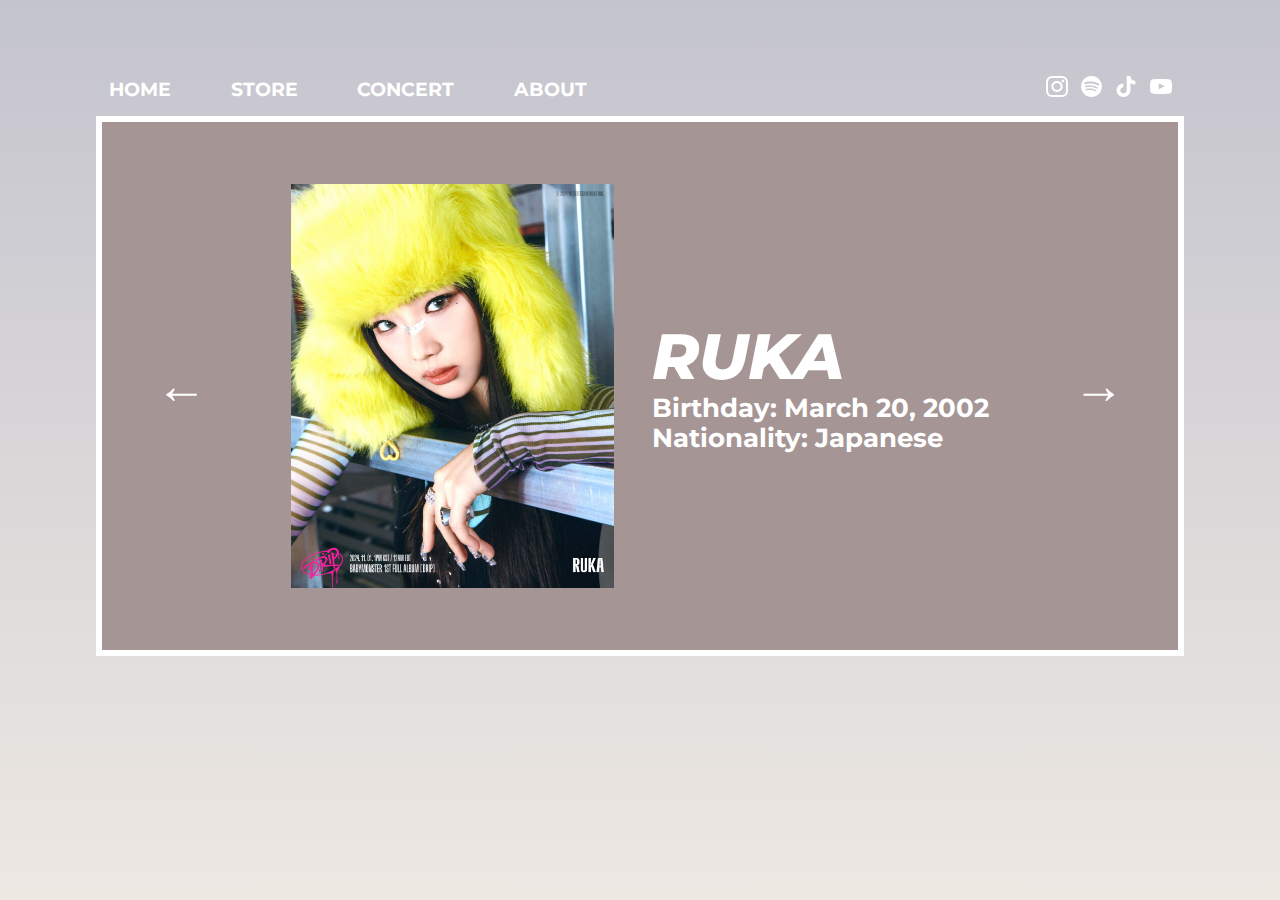
==== about.html @ fabc6adc "28/11" ====
<!DOCTYPE html>
<html lang="en">
<head>
    <meta charset="utf-8">
    <meta name="viewport" content="width=device-width">
    <title>BABYMONSTER</title>
    <link href="Normalize.css" rel="stylesheet" type="text/css" />
    <link href="style.css" rel="stylesheet" type="text/css" />
    <link rel="preconnect" href="https://fonts.googleapis.com">
    <link rel="preconnect" href="https://fonts.gstatic.com" crossorigin>
    <link href="https://fonts.googleapis.com/css2?family=Agdasima:wght@400;700&family=Montserrat:ital,wght@0,100..900;1,100..900&family=Open+Sans:ital,wght@0,300..800;1,300..800&display=swap" rel="stylesheet">
</head>
<body>
    <section id="page1-about">
        <header>
            <nav>
                <div id="nav-box-words">
                    <a class="nav-bar" id="home" href="home.html">HOME</a>
                    <a class="nav-bar" id="store" href="store.html">STORE</a>
                    <a class="nav-bar" id="concert" href="concert.html">CONCERT</a>
                    <a class="nav-bar" id="about" href="about.html">ABOUT</a>
                </div>
                <div id="nav-box-social">
                    <a href="https://www.instagram.com/babymonster_ygofficial/?hl=en" target="_blank">
                        <img class="social-icons" id="instagram" src="img/instagram.svg" alt="Instagram Logo">
                    </a>
                    <a href="https://open.spotify.com/artist/1SIocsqdEefUTE6XKGUiVS" target="_blank">
                        <img class="social-icons" id="spotify" src="img/spotify.svg" alt="Spotify Logo">
                    </a>
                    <a href="https://www.tiktok.com/@babymonster_yg_tiktok?lang=en" target="_blank">
                        <img class="social-icons" id="tiktok" src="img/tiktok.svg" alt="TikTok Logo">
                    </a>
                    <a href="https://www.youtube.com/channel/UCqwUnggBBct-AY2lAdI88jQ" target="_blank">
                        <img class="social-icons" id="youtube" src="img/youtube.svg" alt="Youtube Logo">
                    </a>
                </div>
            </nav>
        </header>
        <div class="box-container2">
            <div class="box2">
                <div class="carousel-container">
                    <button class="carousel-btn prev">←</button>
                    <div class="carousel">
                        <div class="profile">
                            <img src="img/ruka.jpeg" alt="RUKA">
                            <div class="text-container">
                                <h3>RUKA</h3>
                                <p>Birthday: March 20, 2002<br>Nationality: Japanese</p>
                            </div>
                        </div>
                        <div class="profile">
                            <img src="img/pharita.jpeg" alt="PHARITA">
                            <div class="text-container">
                                <h3>PHARITA</h3>
                                <p>Birthday: August 26, 2005<br>Nationality: Thai</p>
                            </div>
                        </div>
                        <div class="profile">
                            <img src="img/asa.jpeg" alt="ASA">
                            <div class="text-container">
                                <h3>ASA</h3>
                                <p>Birthday: April 17, 2006<br>Nationality: Japanese</p>
                            </div>
                        </div>
                        <div class="profile">
                            <img src="img/ahyeon.jpeg" alt="AHYEON">
                            <div class="text-container">
                                <h3>AHYEON</h3>
                                <p>Birthday: April 11, 2007<br>Nationality: Korean</p>
                            </div>
                        </div>
                        <div class="profile">
                            <img src="img/rami.jpeg" alt="RAMI">
                            <div class="text-container">
                                <h3>RAMI</h3>
                                <p>Birthday: October 17, 2007<br>Nationality: Korean</p>
                            </div>
                        </div>
                        <div class="profile">
                            <img src="img/rora.jpeg" alt="RORA">
                            <div class="text-container">
                                <h3>RORA</h3>
                                <p>Birthday: August 14, 2008<br>Nationality: Korean</p>
                            </div>
                        </div>
                        <div class="profile">
                            <img src="img/chiquita.jpeg" alt="CHIQUITA">
                            <div class="text-container">
                                <h3>CHIQUITA</h3>
                                <p>Birthday: February 17, 2009<br>Nationality: Thai</p>
                            </div>
                        </div>
                    </div>
                    <button class="carousel-btn next">→</button>
                </div>
            </div>
        </div>
    </section>
    <script src="script.js"></script>
</body>
</html>
---- style.css ----
* {
    margin: 0;
    padding: 0;
    box-sizing: border-box;
}

body {
    scroll-snap-type: y mandatory;
    overflow-y: scroll;
    margin: 0;
    height: 100%;
    display: flex;
    flex-direction: column;
}

/* Home Page */

#page1 {
    height: 100vh;
    background-image: url('img/BABYMONSTER Background Image.jpg');
    background-size: cover;
    background-position: center top;
    background-repeat: no-repeat;
    scroll-snap-align: start;
    position: relative;  
}

header {
    position: absolute;
    z-index: 2;
    width: 100%;
    top: 8.4%; 
    left: 0;
}

nav {
    display: flex;
    justify-content: space-between;
    align-items: center;
    padding: 0;
    background-color: transparent;
    max-width: 80%;
    margin-left: 8.5%;
}

.nav-bar {
    font-family: "Montserrat";
    font-weight: 700;
    color: white;
    font-size: 1.5vw;
    text-decoration: none;
}

#nav-box-words {
    display: flex;
    justify-content: space-around;
    gap: 20%;
}

#nav-box-social {
    display: flex;
    justify-content: space-between;
    align-items: center;
    gap: 15%;
}

.social-icons {
    width: 1.7vw;
    height: 1.7vw;
}

#page1 .box-container {
    display: flex;
    justify-content: center;
    align-items: center;
    height: 100%;
}

#page1 .box {
    width: 85%;
    height: 60%;
    border: 0.5vw solid white;
    background-color: transparent;
    margin-bottom: 10%;
}

.box-content {
    text-align: center;
}

.main-logo {
    margin-top: 32%;
    font-family: "Montserrat";
    font-weight: 800;
    color: black;
    font-size: 5vw;
}

.album-button {
    cursor: pointer;
    background-color: black;
    color: white;
    border: 0.2vw solid white;
    border-radius: 2vw;
    padding: 1% 2%;
    font-family: "Montserrat";
    font-weight: 700;
    font-size: 2.5vw;
}

#page2 {
    background-image: linear-gradient(#EDE8E2, #C4C4CE);
    color: white;
    height: 95vh;
    text-align: center;
    scroll-snap-align: start;
    border-top: 0.5vw solid white;
}

#page2 .box-container {
    display: flex;
    justify-content: center;
    align-items: center;
    height: 100%;
}

#page2 .box {
    width: 90%;
    height: 90%;
    border: 0.5vw solid white;
    background-color: transparent;
}

#page2 h2 {
    font-family: "Montserrat";
    font-weight: 700;
    color: black;
    font-size: 3vw;
}

#page2 p {
    font-family: "Montserrat";
    font-weight: 600;
    color: black;
    font-size: 2vw;
    line-height: 3vw;
}

#page2 .box-content {
    text-align: left;
    margin-top: 2.5%;
    margin-left: 3.5%;
}

#page2 .album-content {
    display: grid;
    grid-template-columns: 1fr 1fr; 
    gap: 10em; 
    width: 100%;
    margin-top: 5%;
}

#page2 .album-content .album {
    display: flex; 
    align-items: center; 
    text-align: left;
    padding: 0.8vw;
}

#page2 .album-content .album img {
    max-width: 40%;
    height: auto;
}

#page2 .album-content .album a {
    display: flex; 
    align-items: center; 
    text-decoration: none; 
    gap: 1.8vw; 
    color: inherit; 
    position: relative;
}

#page2 .album-content .album a p {
    flex: 1; 
    margin: 0;
    font-family: "Montserrat", sans-serif;
    font-weight: 700;
    color: black;
    font-size: 2vw;
    text-shadow: 0.1vh 0.1vh 0.1vh rgb(74, 74, 74);
}

/*About Page*/

#page1-about {
    height: 100vh;
    background-image: linear-gradient(#C4C4CE, #EDE8E2);
    background-size: cover;
    background-position: center top;
    background-repeat: no-repeat;
    scroll-snap-align: start;
    position: relative;  
}

#page1-about .box-container2 {
    display: flex;
    justify-content: center;
    align-items: center;
    height: 100%;
}

#page1-about .box2 {
    width: 85%;
    height: 60%;
    border: 0.5vw solid white;
    margin-bottom: 10%;
    display: flex;
    justify-content: center;
    align-items: center;
    background-color: #A69595;
}

.carousel-container {
    display: flex;
    align-items: center;
    justify-content: center;
    position: relative;
    width: 100%;
    height: 100%;
    overflow: hidden;
}

.carousel {
    display: flex;
    transition: transform 0.5s ease;
    width: 100%;
    height: 100%;
}

.profile {
    flex-shrink: 0;
    display: flex;
    align-items: center; 
    justify-content: center;
    width: 100%;
    text-align: left;
    box-sizing: border-box;
    flex-direction: row; 
}

.profile img {
    width: 30%;
    height: auto;
    object-fit: contain;
    margin-right: 3vw; 
}

.profile .text-container {
    display: flex;
    flex-direction: column; 
    justify-content: center;
}

.profile h3, .profile p {
    margin: 0;
    color: white;
}

.profile p {
    font-size: 2vw;
    font-family: "Montserrat";
    font-weight: 700;
}

.profile h3 {
    font-size: 5vw;
    font-style: italic;
    font-family: "Montserrat";
    font-weight: 800;
}


.carousel-btn {
    background-color: transparent;
    border: none;
    font-size: 4vw;
    cursor: pointer;
    position: absolute;
    z-index: 2;
    top: 50%;
    transform: translateY(-50%);
    color: white;
}

.carousel-btn.prev {
    left: 5%;
}

.carousel-btn.next {
    right: 5%;
}

/* Concert Page */

#page1-concert header {
    position: absolute;
    z-index: 2;
    width: 100%;
    top: 4.4%;
    left: 0;
}

#page1-concert {
    height: auto;
    min-height: 100vh;
    background-image: linear-gradient(#C4C4CE, #EDE8E2);
    background-size: cover;
    background-position: center top;
    background-repeat: no-repeat;
    scroll-snap-align: start;
    position: relative;  
    padding-bottom: 5%;
}

#page1-concert .box-container3 {
    display: flex;
    justify-content: center;
    align-items: flex-start;
    height: 100%;
}

#page1-concert .box3 {
    width: 85%;
    position: relative;
    top: 12.5vh;
    border: 0.5vw solid white;
    margin-bottom: 10%;
    display: flex;
    justify-content: center;
    align-items: center;
    background-image: linear-gradient(#5A2626, #C05151);
}

.box-content3 {
    text-align: center;
}

#page1-concert .box-content3 .main-logo2 {
    width: 80%;
    height: auto;
    margin-top: 10%;
}

#page1-concert .box-content3 h3 {
    font-family: "Rubik Doodle Shadow";
    font-weight: 500;
    color: white;
    font-size: 5vw;
}

#page1-concert .box-content3 #hello {
    margin-top: 20%;
}

#page1-concert .box-content3 #tour-title {
    font-family: "Montserrat";
    font-weight: 700;
    color: white;
    font-size: 2vw;
}

#page1-concert .box-content3 h4 {
    font-family: "Rubik Doodle Shadow";
    font-weight: 500;
    color: white;
    font-size: 3vw;
    margin-top: 20%;
    margin-bottom: 1%;
}

#page1-concert .box-content3 .schedule p {
    font-family: "Montserrat";
    font-weight: 700;
    color: white;
    font-size: 2vw;
    line-height: 3vw;
}

#page1-concert .box-content3 .sponsorship p {
    font-family: "Montserrat";
    font-weight: 700;
    color: white;
    font-size: 2vw;
    line-height: 3vw;
}

#page1-concert .box-content3 .schedule-container {
    border-top: 0.2vw solid white;
    border-bottom: 0.2vw solid white;
    width: 100%;
}

#page1-concert .box-content3 .schedule {
    border-bottom: 0.1vw solid white;
    padding: 2vh 0;
    display: flex;
    flex-direction: row;
    justify-content: space-between;
    margin: 0 1% 0 1%;
}

#page1-concert .box-content3 .schedule:last-child {
    border-bottom: none;
}

#page1-concert .box-content3 .country {
    color: #531B1B !important;
    font-style: italic;
    font-weight: 900 !important;
}

#page1-concert .box-content3 .sponsorship {
    margin-top: 20%;
    margin-bottom: 5%;
}

.sponsorship-email {
    color: #531B1B !important;
    font-weight: 800 !important;
}
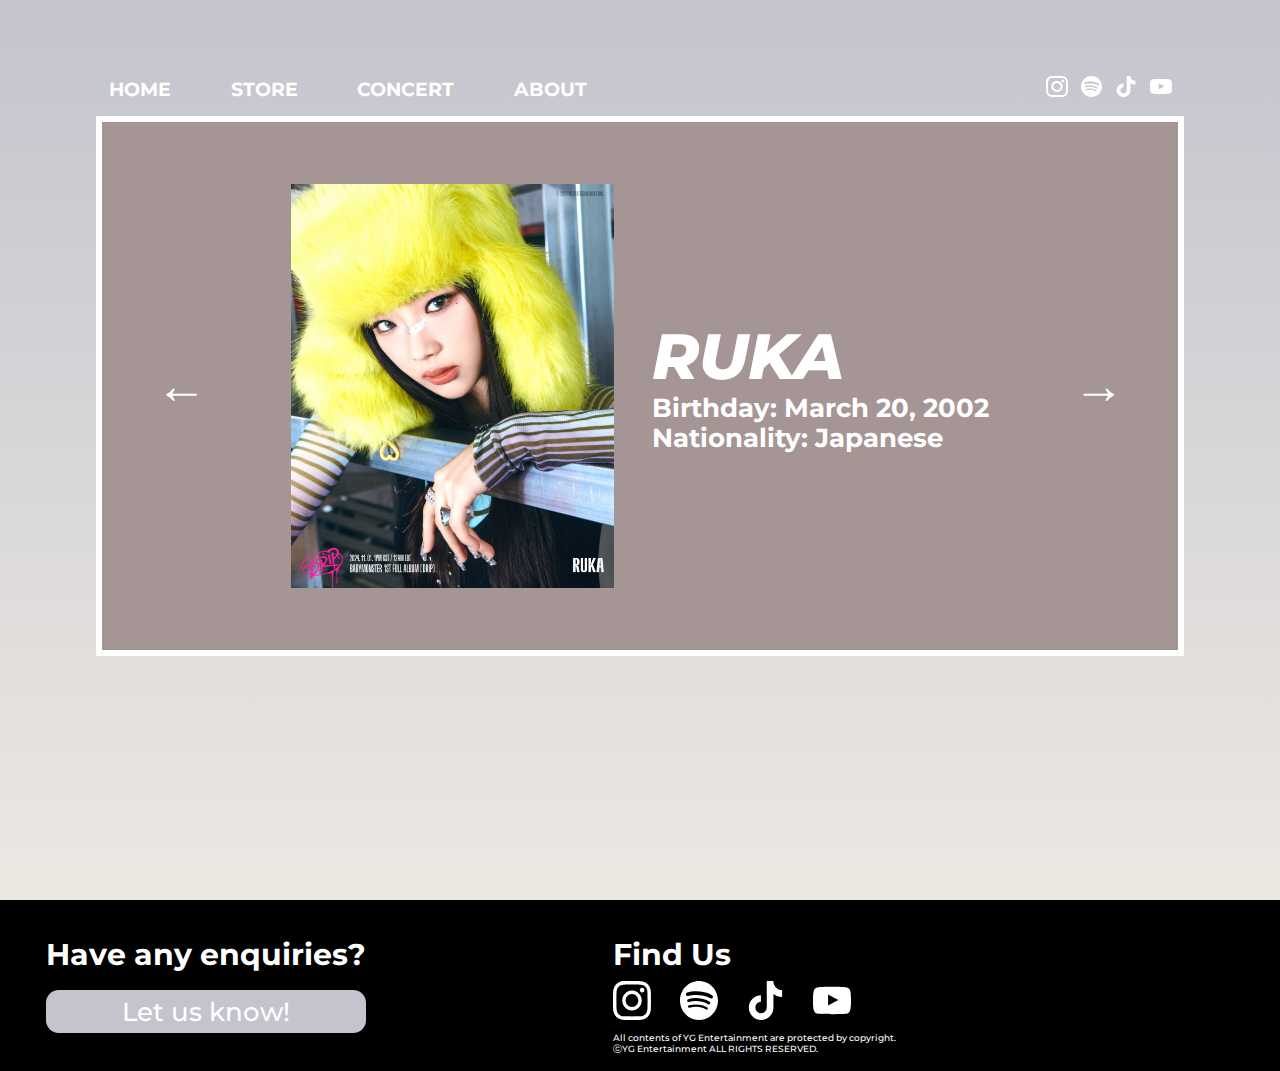
==== commit a940fe5a: "29/11 Footer" ====
--- a/about.html
+++ b/about.html
@@ -15,7 +15,7 @@
         <header>
             <nav>
                 <div id="nav-box-words">
-                    <a class="nav-bar" id="home" href="home.html">HOME</a>
+                    <a class="nav-bar" id="home" href="index.html">HOME</a>
                     <a class="nav-bar" id="store" href="store.html">STORE</a>
                     <a class="nav-bar" id="concert" href="concert.html">CONCERT</a>
                     <a class="nav-bar" id="about" href="about.html">ABOUT</a>
@@ -96,6 +96,40 @@
             </div>
         </div>
     </section>
+    <footer>
+        <div class="issues">
+            <h3>Have any enquiries?</h3>
+            <button id="issueButton">Let us know!</button>
+            <div id="issueForm" style="display: none;">
+                <input type="email" id="userEmail" placeholder="johndoe@gmail.com" required>
+                <textarea id="userIssue" placeholder="Describe your issue..." required></textarea>
+                <button id="submitIssue">Submit</button>
+            </div>
+        </div>
+        <div class="contact-us">
+            <div class="contact-footer">
+                <h3>Find Us</h3>
+            </div>
+            <div class="social-footer"> 
+                <a href="https://www.instagram.com/babymonster_ygofficial/?hl=en" target="_blank">
+                    <img class="social-icons2" id="instagram" src="img/instagram.svg" alt="Instagram Logo">
+                </a>
+                <a href="https://open.spotify.com/artist/1SIocsqdEefUTE6XKGUiVS" target="_blank">
+                    <img class="social-icons2" id="spotify" src="img/spotify.svg" alt="Spotify Logo">
+                </a>
+                <a href="https://www.tiktok.com/@babymonster_yg_tiktok?lang=en" target="_blank">
+                    <img class="social-icons2" id="tiktok" src="img/tiktok.svg" alt="TikTok Logo">
+                </a>
+                <a href="https://www.youtube.com/channel/UCqwUnggBBct-AY2lAdI88jQ" target="_blank">
+                    <img class="social-icons2" id="youtube" src="img/youtube.svg" alt="Youtube Logo">
+                </a>
+            </div>
+            <div class="copyright">
+                <p>All contents of YG Entertainment are protected by copyright.</p>
+                <p>ⓒYG Entertainment ALL RIGHTS RESERVED.</p>
+            </div>
+        </div>
+    </footer>
     <script src="script.js"></script>
 </body>
 </html>
--- a/style.css
+++ b/style.css
@@ -428,4 +428,96 @@
 .sponsorship-email {
     color: #531B1B !important;
     font-weight: 800 !important;
+}
+
+/* Footer */
+
+footer {
+    background-color: #000000;
+    color: white;
+    padding: 20px;
+    display: flex;
+    flex-direction: row;
+}
+
+footer .issues {
+    font-family: "Montserrat";
+    font-weight: 700;
+    color: white;
+    font-size: 2vw;
+    margin-top: 2vh;
+    display: flex;
+    flex-direction: column;
+    align-items: left;
+    margin-left: 2vw;
+}
+
+footer button {
+    font-family: "Montserrat";
+    font-weight: 500;
+    margin-top: 2vh;
+    margin-bottom: 2vh;
+    background-color: #C4C4CE;
+    color: white;
+    border: none;
+    cursor: pointer;
+    font-size: 2vw;
+    padding: 2% 2%;
+    border-radius: 1vw;
+    max-width: 30vw;
+}
+
+footer input, footer textarea {
+    display: block;
+    width: 80%;
+    margin: 10px;
+    padding: 10px;
+    font-size: 1.5vw;
+}
+
+footer textarea {
+    height: 10vh;
+}
+
+footer #submitIssue {
+    background-color: #C4C4CE;
+    color: white;
+    border: none;
+    cursor: pointer;
+    font-size: 3vw;
+}
+
+footer .contact-us {
+    position: absolute;
+    display: flex;
+    flex-direction: column;
+    align-items: left;
+    right: 0;
+    margin-right: 30%;
+    margin-top: 2vh;
+}
+
+footer .social-footer {
+    display: flex;
+    flex-direction: row;
+    gap: 10%;
+}
+
+footer .contact-footer {
+    font-family: "Montserrat";
+    font-weight: 500;
+    font-size: 2vw;
+}
+
+footer .social-icons2 {
+    margin-top: 1vh;
+    width: 3vw;
+    height: 3vw;
+}
+
+footer .copyright {
+    font-family: "Montserrat";
+    font-weight: 500;
+    font-size: 0.7vw;
+    margin-top: 1vh;
 }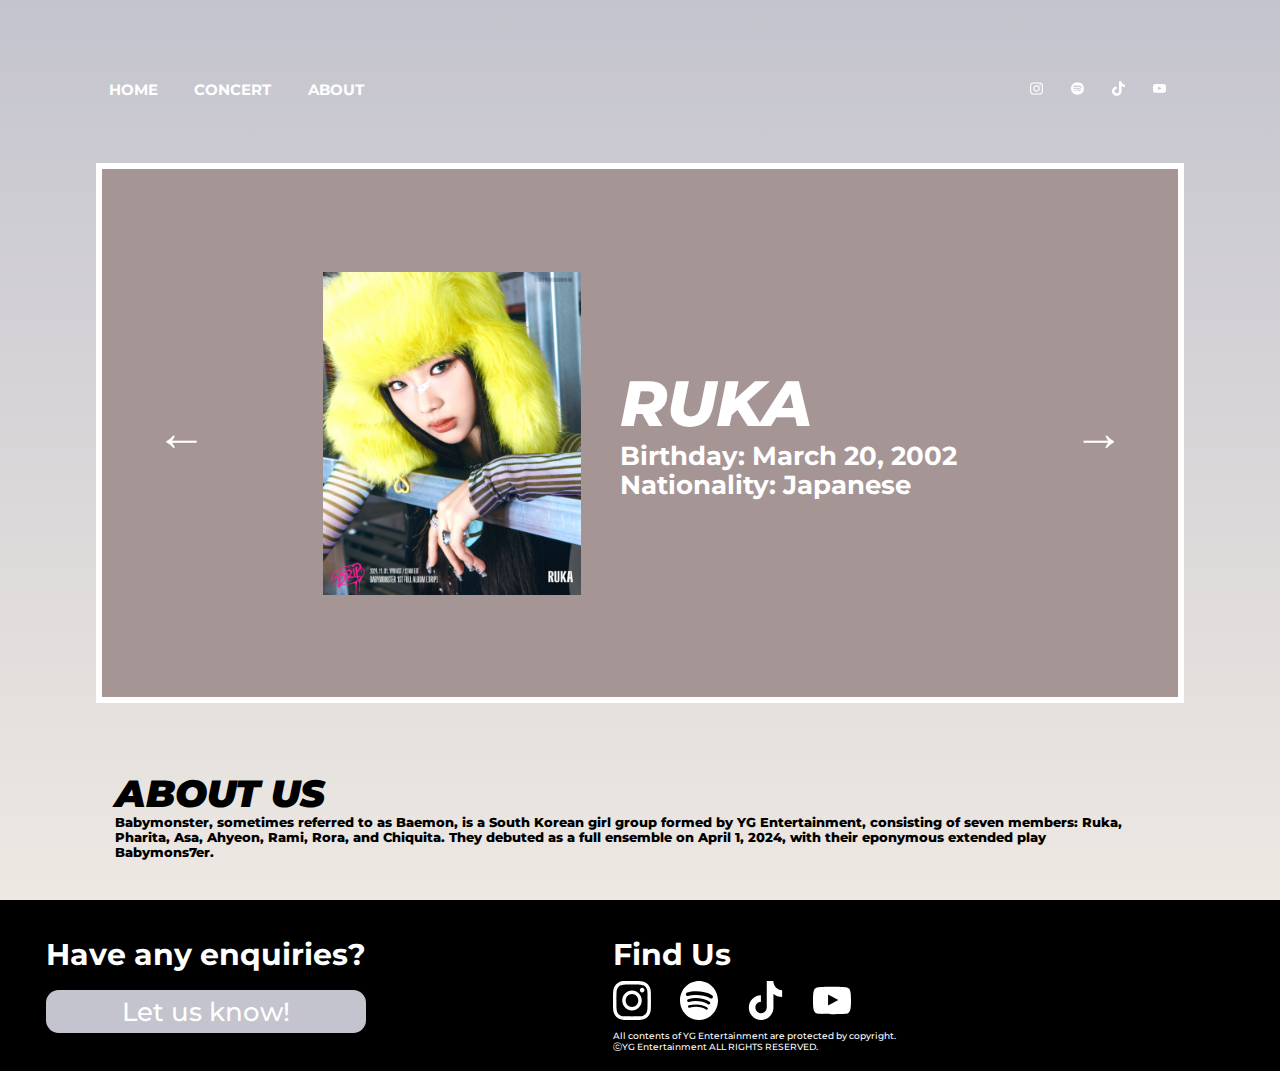
==== commit f1e446cf: "30/11 Media Queries and more interaction/animations" ====
--- a/about.html
+++ b/about.html
@@ -16,7 +16,6 @@
             <nav>
                 <div id="nav-box-words">
                     <a class="nav-bar" id="home" href="index.html">HOME</a>
-                    <a class="nav-bar" id="store" href="store.html">STORE</a>
                     <a class="nav-bar" id="concert" href="concert.html">CONCERT</a>
                     <a class="nav-bar" id="about" href="about.html">ABOUT</a>
                 </div>
@@ -95,6 +94,10 @@
                 </div>
             </div>
         </div>
+        <div class="description">
+            <h3 id="description-title">ABOUT US</h3>
+            <p id="description-para">Babymonster, sometimes referred to as Baemon, is a South Korean girl group formed by YG Entertainment, consisting of seven members: Ruka, Pharita, Asa, Ahyeon, Rami, Rora, and Chiquita. They debuted as a full ensemble on April 1, 2024, with their eponymous extended play Babymons7er.</p>
+        </div>
     </section>
     <footer>
         <div class="issues">
--- a/style.css
+++ b/style.css
@@ -1,7 +1,13 @@
+
+
 * {
     margin: 0;
     padding: 0;
     box-sizing: border-box;
+}
+
+html {
+    font-size: calc(100% * (100vw / 4096));
 }
 
 body {
@@ -82,6 +88,9 @@
     border: 0.5vw solid white;
     background-color: transparent;
     margin-bottom: 10%;
+    display: flex;
+    justify-content: center;
+    align-items: center;
 }
 
 .box-content {
@@ -89,11 +98,12 @@
 }
 
 .main-logo {
-    margin-top: 32%;
+    margin-top: 0;
     font-family: "Montserrat";
     font-weight: 800;
     color: black;
     font-size: 5vw;
+    text-shadow: 0.2vw 0.2vw white;
 }
 
 .album-button {
@@ -106,6 +116,12 @@
     font-family: "Montserrat";
     font-weight: 700;
     font-size: 2.5vw;
+    transition: background-color 0.3s ease, box-shadow 0.3s ease;
+}
+
+.album-button:hover {
+    background-color: #ffffff;
+    color: rgb(0, 0, 0);
 }
 
 #page2 {
@@ -154,8 +170,8 @@
 
 #page2 .album-content {
     display: grid;
-    grid-template-columns: 1fr 1fr; 
-    gap: 10em; 
+    grid-template-columns: repeat(2, 1fr);
+    gap: 2em; 
     width: 100%;
     margin-top: 5%;
 }
@@ -168,7 +184,7 @@
 }
 
 #page2 .album-content .album img {
-    max-width: 40%;
+    max-width: 100%;
     height: auto;
 }
 
@@ -279,7 +295,6 @@
     font-family: "Montserrat";
     font-weight: 800;
 }
-
 
 .carousel-btn {
     background-color: transparent;
@@ -291,6 +306,11 @@
     top: 50%;
     transform: translateY(-50%);
     color: white;
+    transition: transform 0.3s ease;
+}
+
+.carousel-btn:hover {
+    transform: translateY(-50%) scale(1.2);
 }
 
 .carousel-btn.prev {
@@ -299,6 +319,25 @@
 
 .carousel-btn.next {
     right: 5%;
+}
+
+.description {
+    font-family: "Montserrat";
+    font-weight: 800;
+    color: black;
+    margin-top: -10%;
+    width: 80%;
+    margin-left: 9%;
+}
+
+#description-title {
+    font-size: 3vw;
+    font-style: italic;
+    font-weight: 900 !important;
+}
+
+#description-para {
+    font-size: 1vw;
 }
 
 /* Concert Page */
@@ -410,6 +449,15 @@
     margin: 0 1% 0 1%;
 }
 
+#page1-concert .box-content3 a {
+    text-decoration: none;
+}
+
+#page1-concert .box-content3 .sponsorship .sponsorship-email:hover {
+    text-decoration: none;
+    color: black !important;
+}
+
 #page1-concert .box-content3 .schedule:last-child {
     border-bottom: none;
 }
@@ -520,4 +568,463 @@
     font-weight: 500;
     font-size: 0.7vw;
     margin-top: 1vh;
+}
+
+#issueButton {
+    transition: background-color 0.3s ease, box-shadow 0.3s ease;
+}
+
+#issueButton:hover {
+    background-color: black;
+    box-shadow: inset 0 0 0 2px white; 
+    color: white;
+}
+
+#submitIssue {
+    transition: background-color 0.3s ease, box-shadow 0.3s ease;
+}
+
+#submitIssue:hover {
+    background-color: black;
+    box-shadow: inset 0 0 0 2px white;
+    color: white;
+}
+
+/* Media Queries for Responsiveness */
+@media (max-width: 2560px) {
+    html {
+        font-size: calc(100% * (2560 / 4096));
+    }
+
+    .nav-bar {
+        font-size: 1.2vw;
+    }
+
+    .social-icons {
+        width: 2vw;
+        height: 2vw;
+        padding-right: 1vw;
+    }
+
+    .box {
+        height: 70%;
+        margin-top: 5%;
+    }
+
+    .box-content {
+        margin-top: 20%;
+    }   
+
+    .main-logo {
+        font-size: 4vw;
+    }
+
+    .album-button {
+        font-size: 2vw;
+    }
+
+    #page2 h2 {
+        font-size: 2.5vw;
+    }
+
+    #page2 p {
+        font-size: 1vw;
+        line-height: 5vh;
+    }
+
+    #page2 .album-content {
+        grid-template-columns: repeat(2, 1fr); 
+        margin-top: -1vh;
+    }
+
+    #page2 .album-content .album a p {
+        font-size: 1vw;
+    }
+
+    #page2 .album-content .album img {
+        width: 5vw;
+        height: auto;
+    }
+    
+    #page2 {
+        padding-bottom: 5%;
+    }
+
+    #page1-concert nav {
+        margin-top: -5vh;
+    }
+
+    .box3 {
+        margin-top: 2vh;
+    }
+
+    .box2 {
+        margin-top: 10.5vh;
+    }
+
+    .profile {
+        padding: 10%;
+    }
+}
+
+@media (max-height: 1440px) {
+    html {
+        font-size: calc(100% * (2560 / 4096));
+    }
+
+    .nav-bar {
+        font-size: 1.2vw;
+    }
+
+    .social-icons {
+        width: 2vw;
+        height: 2vw;
+        padding-right: 1vw;
+    }
+
+    .box {
+        height: 70%;
+        margin-top: 5%;
+    }
+
+    .box-content {
+        margin-top: 20%;
+    }   
+
+    .main-logo {
+        font-size: 4vw;
+    }
+
+    .album-button {
+        font-size: 2vw;
+    }
+
+    #page2 h2 {
+        font-size: 2.5vw;
+    }
+
+    #page2 p {
+        font-size: 1vw;
+        line-height: 5vh;
+    }
+
+    #page2 .album-content {
+        grid-template-columns: repeat(2, 1fr); 
+        margin-top: -1vh;
+    }
+
+    #page2 .album-content .album a p {
+        font-size: 1vw;
+    }
+
+    #page2 .album-content .album img {
+        width: 5vw;
+        height: auto;
+    }
+    
+    #page2 {
+        padding-bottom: 5%;
+    }
+
+    #page1-concert nav {
+        margin-top: -5vh;
+    }
+
+    .box3 {
+        margin-top: 2vh;
+    }
+
+    .box2 {
+        margin-top: 10.5vh;
+    }
+
+    .profile {
+        padding: 10%;
+    }
+}
+
+@media (max-width: 1024px) {
+    html {
+        font-size: calc(100% * (1024 / 4096));
+    }
+
+    nav {
+        flex-direction: row;
+        align-items: flex-start;
+        background-color: #000000;
+        top: 0;
+        position: fixed; 
+        min-width: 100%;
+        z-index: 1000;
+        right: 0;
+    }
+
+    #page1-concert {
+        height: auto;
+        padding-bottom: 15vh;
+    }
+
+    #nav-box-words, #nav-box-social {
+        flex-direction: row;
+        align-items: flex-start;
+    }
+
+    #nav-box-social {
+        margin-right: 10%;
+    }
+
+    #nav-box-words {
+        margin-left: 5%;
+    }
+
+    .nav-bar {
+        margin: 2vw 0;
+        font-size: 2vw;
+    }
+
+    .social-icons {
+        margin: 2vw 0;
+        height: 1.7vh;
+        width: auto;
+    }
+
+    .box {
+        height: 70%; 
+        margin-top: -5vh; 
+    }
+
+    .main-logo {
+        font-size: 7vw;
+        margin-top: 80%;
+    }
+
+    .album-button {
+        font-size: 4vw;
+        padding: 8px 16px;
+    }
+
+    #page1-about .box2 {
+        height: 50%;
+    }
+
+    #page2 h2 {
+        font-size: 5vw;
+    }
+
+    #page2 p {
+        font-size: 3vw;
+        line-height: 2vh;
+    }
+
+    #page2 .album-content {
+        grid-template-columns: 2, 1fr; 
+        margin-top: 5%;
+        gap: 3.5%;
+    }
+
+    #page2 .album-content .album a p {
+        font-size: 2vw;
+    }
+
+    #page2 .album-content .album img {
+        width: 20vw; 
+        height: auto;
+    }
+
+    #page1-concert nav {
+        top: 0;
+        position: fixed;
+        width: 100%;
+        z-index: 1000;
+        margin-top: -0.05%;
+    }
+}
+
+@media (max-width: 768px) {
+    html {
+        font-size: calc(100% * (768 / 4096));
+    }
+
+    nav {
+        flex-direction: row;
+        align-items: flex-start;
+        background-color: #000000;
+        top: 0;
+        position: fixed; 
+        min-width: 100%;
+        z-index: 1000;
+        right: 0;
+    }
+
+    #page1-concert {
+        height: auto;
+        padding-bottom: 15vh;
+    }
+
+    #nav-box-words, #nav-box-social {
+        flex-direction: row;
+        align-items: flex-start;
+    }
+
+    #nav-box-social {
+        margin-right: 10%;
+    }
+
+    #nav-box-words {
+        margin-left: 5%;
+    }
+
+    .nav-bar {
+        margin: 2vw 0;
+        font-size: 2vw;
+    }
+
+    .social-icons {
+        margin: 2vw 0;
+        height: 1vh;
+        width: auto;
+    }
+
+    .box {
+        height: 70%; 
+        margin-top: -5vh; 
+    }
+
+    .main-logo {
+        font-size: 7vw;
+        margin-top: 80%;
+    }
+
+    .album-button {
+        font-size: 4vw;
+        padding: 8px 16px;
+    }
+    
+    #page1-about .box2 {
+        height: 40%;
+    }
+
+    #page2 h2 {
+        font-size: 5vw;
+    }
+
+    #page2 p {
+        font-size: 3vw;
+        line-height: 2vh;
+    }
+
+    #page2 .album-content {
+        grid-template-columns: 2, 1fr; 
+        margin-top: 5%;
+        gap: 3.5%;
+    }
+
+    #page2 .album-content .album a p {
+        font-size: 2vw;
+    }
+
+    #page2 .album-content .album img {
+        width: 20vw; 
+        height: auto;
+    }
+
+    #page1-concert nav {
+        top: 0;
+        position: fixed;
+        width: 100%;
+        z-index: 1000;
+        margin-top: -0.05%;
+    }
+}
+
+@media (max-width: 480px) {
+    html {
+        font-size: calc(100% * (480 / 4096));
+    }
+
+    nav {
+        flex-direction: row;
+        align-items: flex-start;
+        background-color: #000000;
+        top: 0;
+        position: fixed; 
+        min-width: 100%;
+        z-index: 1000;
+        right: 0;
+    }
+
+    #nav-box-words, #nav-box-social {
+        flex-direction: row;
+        align-items: flex-start;
+    }
+
+    #nav-box-social {
+        margin-right: 10%;
+    }
+
+    #nav-box-words {
+        margin-left: 5%;
+    }
+
+    .nav-bar {
+        margin: 2vw 0;
+        font-size: 2vw;
+    }
+
+    .social-icons {
+        margin: 2vw 0;
+        height: 0.7vh;
+        width: auto;
+    }
+
+    .box {
+        height: 70%; 
+        margin-top: -5vh; 
+    }
+
+    .main-logo {
+        font-size: 7vw;
+        margin-top: 80%;
+    }
+
+    .album-button {
+        font-size: 4vw;
+        padding: 8px 16px;
+    }
+
+    #page1-about .box2 {
+        height: 30%;
+    }
+
+    #page2 h2 {
+        font-size: 5vw;
+    }
+
+    #page2 p {
+        font-size: 3vw;
+        line-height: 2vh;
+    }
+
+    #page2 .album-content {
+        grid-template-columns: 1fr; 
+        margin-top: 5%;
+        gap: 3.5%;
+    }
+
+    #page2 .album-content .album a p {
+        font-size: 3vw;
+    }
+
+    #page2 .album-content .album img {
+        width: 25vw; 
+        height: auto;
+    }
+
+    #page1-concert nav {
+        top: 0;
+        position: fixed; 
+        width: 100%; 
+        z-index: 1000; 
+        margin-top: -0.05%;
+    }
 }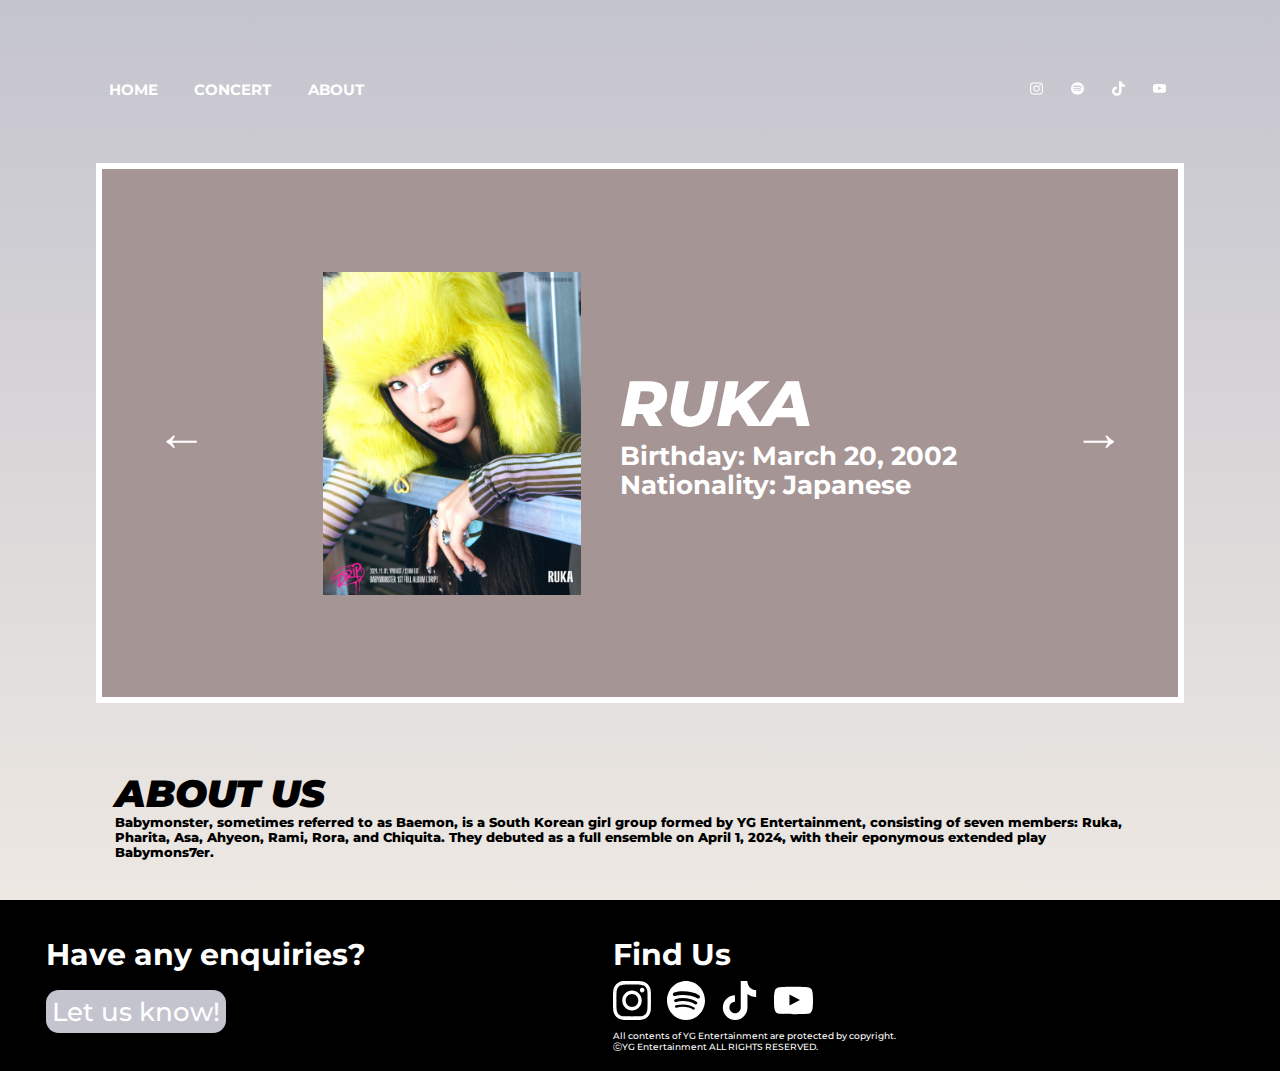
==== commit 012fd8bb: "1/12 Making changes to pass w3c validation" ====
--- a/about.html
+++ b/about.html
@@ -21,16 +21,16 @@
                 </div>
                 <div id="nav-box-social">
                     <a href="https://www.instagram.com/babymonster_ygofficial/?hl=en" target="_blank">
-                        <img class="social-icons" id="instagram" src="img/instagram.svg" alt="Instagram Logo">
+                        <img class="social-icons" src="img/instagram.svg" alt="Instagram Logo">
                     </a>
                     <a href="https://open.spotify.com/artist/1SIocsqdEefUTE6XKGUiVS" target="_blank">
-                        <img class="social-icons" id="spotify" src="img/spotify.svg" alt="Spotify Logo">
+                        <img class="social-icons" src="img/spotify.svg" alt="Spotify Logo">
                     </a>
                     <a href="https://www.tiktok.com/@babymonster_yg_tiktok?lang=en" target="_blank">
-                        <img class="social-icons" id="tiktok" src="img/tiktok.svg" alt="TikTok Logo">
+                        <img class="social-icons" src="img/tiktok.svg" alt="TikTok Logo">
                     </a>
                     <a href="https://www.youtube.com/channel/UCqwUnggBBct-AY2lAdI88jQ" target="_blank">
-                        <img class="social-icons" id="youtube" src="img/youtube.svg" alt="Youtube Logo">
+                        <img class="social-icons" src="img/youtube.svg" alt="Youtube Logo">
                     </a>
                 </div>
             </nav>
@@ -115,16 +115,16 @@
             </div>
             <div class="social-footer"> 
                 <a href="https://www.instagram.com/babymonster_ygofficial/?hl=en" target="_blank">
-                    <img class="social-icons2" id="instagram" src="img/instagram.svg" alt="Instagram Logo">
+                    <img class="social-icons2" src="img/instagram.svg" alt="Instagram Logo">
                 </a>
                 <a href="https://open.spotify.com/artist/1SIocsqdEefUTE6XKGUiVS" target="_blank">
-                    <img class="social-icons2" id="spotify" src="img/spotify.svg" alt="Spotify Logo">
+                    <img class="social-icons2" src="img/spotify.svg" alt="Spotify Logo">
                 </a>
                 <a href="https://www.tiktok.com/@babymonster_yg_tiktok?lang=en" target="_blank">
-                    <img class="social-icons2" id="tiktok" src="img/tiktok.svg" alt="TikTok Logo">
+                    <img class="social-icons2" src="img/tiktok.svg" alt="TikTok Logo">
                 </a>
                 <a href="https://www.youtube.com/channel/UCqwUnggBBct-AY2lAdI88jQ" target="_blank">
-                    <img class="social-icons2" id="youtube" src="img/youtube.svg" alt="Youtube Logo">
+                    <img class="social-icons2" src="img/youtube.svg" alt="Youtube Logo">
                 </a>
             </div>
             <div class="copyright">
--- a/style.css
+++ b/style.css
@@ -7,7 +7,7 @@
 }
 
 html {
-    font-size: calc(100% * (100vw / 4096));
+    font-size: calc(100% * (4096 / 4096));
 }
 
 body {
@@ -23,7 +23,7 @@
 
 #page1 {
     height: 100vh;
-    background-image: url('img/BABYMONSTER Background Image.jpg');
+    background-image: url('img/BABYMONSTER-Background-Image.jpg');
     background-size: cover;
     background-position: center top;
     background-repeat: no-repeat;
@@ -496,7 +496,7 @@
     margin-top: 2vh;
     display: flex;
     flex-direction: column;
-    align-items: left;
+    align-items: flex-start;
     margin-left: 2vw;
 }
 
@@ -539,7 +539,7 @@
     position: absolute;
     display: flex;
     flex-direction: column;
-    align-items: left;
+    align-items: flex-start;
     right: 0;
     margin-right: 30%;
     margin-top: 2vh;
@@ -817,7 +817,7 @@
     }
 
     #page2 .album-content {
-        grid-template-columns: 2, 1fr; 
+        grid-template-columns: 2fr 1fr; 
         margin-top: 5%;
         gap: 3.5%;
     }
@@ -914,7 +914,7 @@
     }
 
     #page2 .album-content {
-        grid-template-columns: 2, 1fr; 
+        grid-template-columns: 2fr 1fr; 
         margin-top: 5%;
         gap: 3.5%;
     }
@@ -934,6 +934,18 @@
         width: 100%;
         z-index: 1000;
         margin-top: -0.05%;
+    }
+
+    #description-para {
+        inline-size: 50%;
+        overflow-wrap: break-word;
+        font-size: 1.75vw;
+    }
+
+    .description {
+        display: flex;
+        flex-direction: column;
+        margin-top: -25vh;
     }
 }
 
@@ -1027,4 +1039,16 @@
         z-index: 1000; 
         margin-top: -0.05%;
     }
+
+    #description-para {
+        inline-size: 50%;
+        overflow-wrap: break-word;
+        font-size: 2vw;
+    }
+
+    .description {
+        display: flex;
+        flex-direction: column;
+        margin-top: -30vh;
+    }
 }